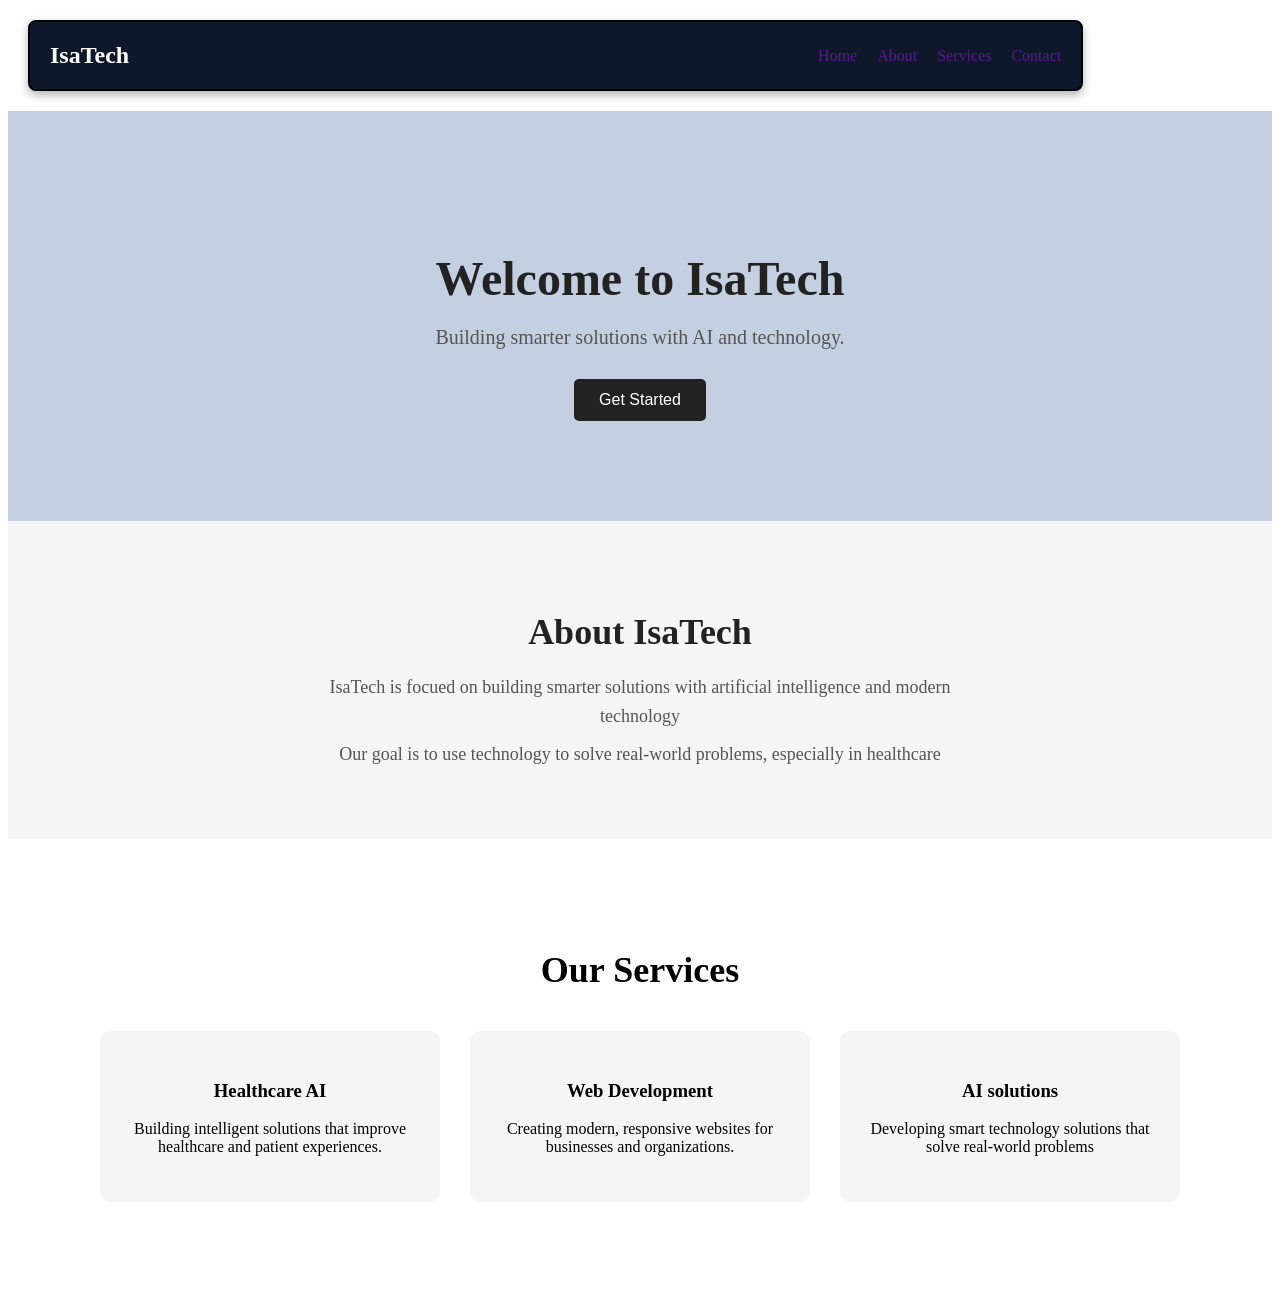
==== AI/real.html @ 7ebcbe1f "Complete IsaTech Website" ====
<!DOCTYPE html>
<html lang="en">
<head>
  <meta charset="UTF-8">
  <meta name="viewport" content="width=device-width, initial-scale=1.0">
  <title>Document</title> <link rel="stylesheet" href="index.css">
</head>
<body>
  <nav class="navbar">
    <div class="logo">IsaTech</div>
    <div class="nav-links">
      <a href="">Home</a>
      <a href="">About</a>
      <a href="">Services</a>
      <a href="">Contact</a>
    </div>
  </nav>
  <section class="hero">
    <h1>Welcome to IsaTech</h1>
    <p>Building smarter solutions with AI and technology.</p>
    <button id="getStartedBtn">Get Started</button>
  </section>
  <section class="About">
   <h2>About IsaTech</h2>
   <p>
    IsaTech is focued on building smarter solutions with artificial intelligence and modern technology
   </p>
   <p>
    Our goal is to use technology to solve real-world problems, especially in healthcare
   </p>
  </section>
  <section class="Services">
  <h2>Our Services</h2>
  <div class="service-container">
  <div class="service-card">
  <h3>Healthcare AI</h3>
  <p>Building intelligent solutions that improve healthcare and patient experiences.</p>
  </div>
  <div class="service-card">
  <h3>Web Development</h3>
  <p>Creating modern, responsive websites for businesses and organizations.</p>
  </div>
  <div class="service-card">
  <h3>AI solutions</h3>
  <p>Developing smart technology solutions that solve real-world problems</p>
  </div>
  </div>
  </section>
  <script src="real.js"></script>
</body>
</html>
---- AI/index.css ----
/* img{
  width: 250px;
  height: 150px;
  border-radius: 20px;
  border: 3px solid black;
}
body{
  background-color: #f1dfdf;
  font-family: Arial, sans-serif;
  margin: 40px;
  line-height: 1.7;
}
h1{
  color: darkblue;
}
h2{
  color: green;
}

p{
  font-size: 18px;
  color: purple;
}
span{
  color: green;
} */



 /* body{
  font-family: Arial, Helvetica, sans-serif;
 }
 .container{
  display: flex;
  align-items: center;
  gap: 40px;
  padding: 30px;
 }
 .right{
max-width:  500px;
 }
 .left img{
  width: 200px;
  border-radius: 20px;

 }
 h1{
  color: blue;
 }
 p{
  font-size: 20px;
 }
  */



  /* .card{
    background-color: lightblue;
    padding: 20px;
    margin: 30px;
    border-radius: 15px;
    box-shadow: 0 8px 20px gray;
    text-align: center;
  } */

  
  /* .container{
    display: flex;
     flex-wrap: wrap;
    gap: 20px;

    margin: 20px auto;
     width: 90%;
    
  }
  .box{
   
     padding: 20px;
     flex: 1;
      background-color: lightblue;
    
  }
.box:nth-child(1){
  flex-grow: 1;
}
  .box:nth-child(2){
    flex-grow: 1;
  }
  
  .box:nth-child(3){
    flex-grow: 1;
  } */

  /* .container{
    display: flex;
    width: 500px;
    border: 2px solid black;
    gap: 10px;
  }
  .box{
    width: 50px;
    height: 100px;
    margin: 5px;
   padding: 10px;
    background-color: blue;
  }
  .container{
    display: flex;
    justify-content: space-evenly;
  } */

  /* .box:nth-child(1){
    flex-shrink: 1;
  }
  .box:nth-child(2){
    flex-shrink: 2;
  }
  .box:nth-child(3){
    flex-shrink: 0;
  } */


/* .container{
  display: flex;
  flex-wrap: wrap;
  height: 500px;
  width: 500px;
  border: 2px solid black;
}
.box{
  width: 200px;
  height: 100px;
  margin: 10px;
  background-color: brown;
  
}
.box:first-child{
  flex-grow: 2;
}
.box:nth-child(2){
  flex-grow: 1;
  background-color: blue;
} */

.navbar{
  width: 80%;
  display: flex;
  justify-content: space-between;
  align-items: center;
  padding: 20px;
  margin: 20px;
  border: 2px solid black;
  border-radius: 8px;
  background-color: #0f172a;
  color: white;
  box-shadow: 0 4px 10px rgba(0, 0, 0, 0.3);

}
.logo{
  font-size: 24px;
  font-weight: bold;
}
.nav-links{
display: flex;
gap: 20px;
color: white;
}
a{
  text-decoration: none;
  transition: color 0.3s ease;
  display: inline-block;
}
.nav-links a:hover{
  color: yellow;
  transform: translateY(-3px);
}
.hero{
  text-align: center;
  padding: 100px 20px;
  background-color: #c4d0e1;
}
.hero h1{
  font-size: 48px;
  margin-bottom: 20px;
  color: #222;
}
.hero p{
  font-size: 20px;
  margin-bottom: 30px;
  color: #555;

}
.hero button{
  padding: 12px 25px;
  font-size: 16px;
  background-color: #222;
  color: white;
  border: none;
  border-radius: 5px;
  cursor: pointer;
}
.hero button:hover{
  background-color: #444;
  transform: translateY(-2px);
}
.About{
  text-align: center;
  padding: 60px 20px;
  background-color: #f5f5f5;
}
.About h2{
  font-size: 36px;
  margin-bottom: 20px;
  color: #222;
}
.About p{
  font-size: 18px;
  color: #555;
  max-width: 700px;
  margin: 10px auto;
  line-height: 1.6;

}
.Services{
  text-align: center;
  padding: 80px 20px;
}
.Services h2{
  font-size: 36px;
  margin-bottom: 40px;
}
.service-container{
  display: flex;
  justify-content: center;
  gap: 30px;
}
.service-card{
  width: 280px;
  padding: 30px;
  background-color: #f5f5f5;
  border-radius: 10px;
  transition: 0.3s ease;
}
.service-card:hover{
  transform: translateY(-10px);
  box-shadow: 0 10px 20px rgba(0, 0, 0, 0.15);
}
@media (max-width:768px){
  .service-container{
    flex-direction: column;
  }
}
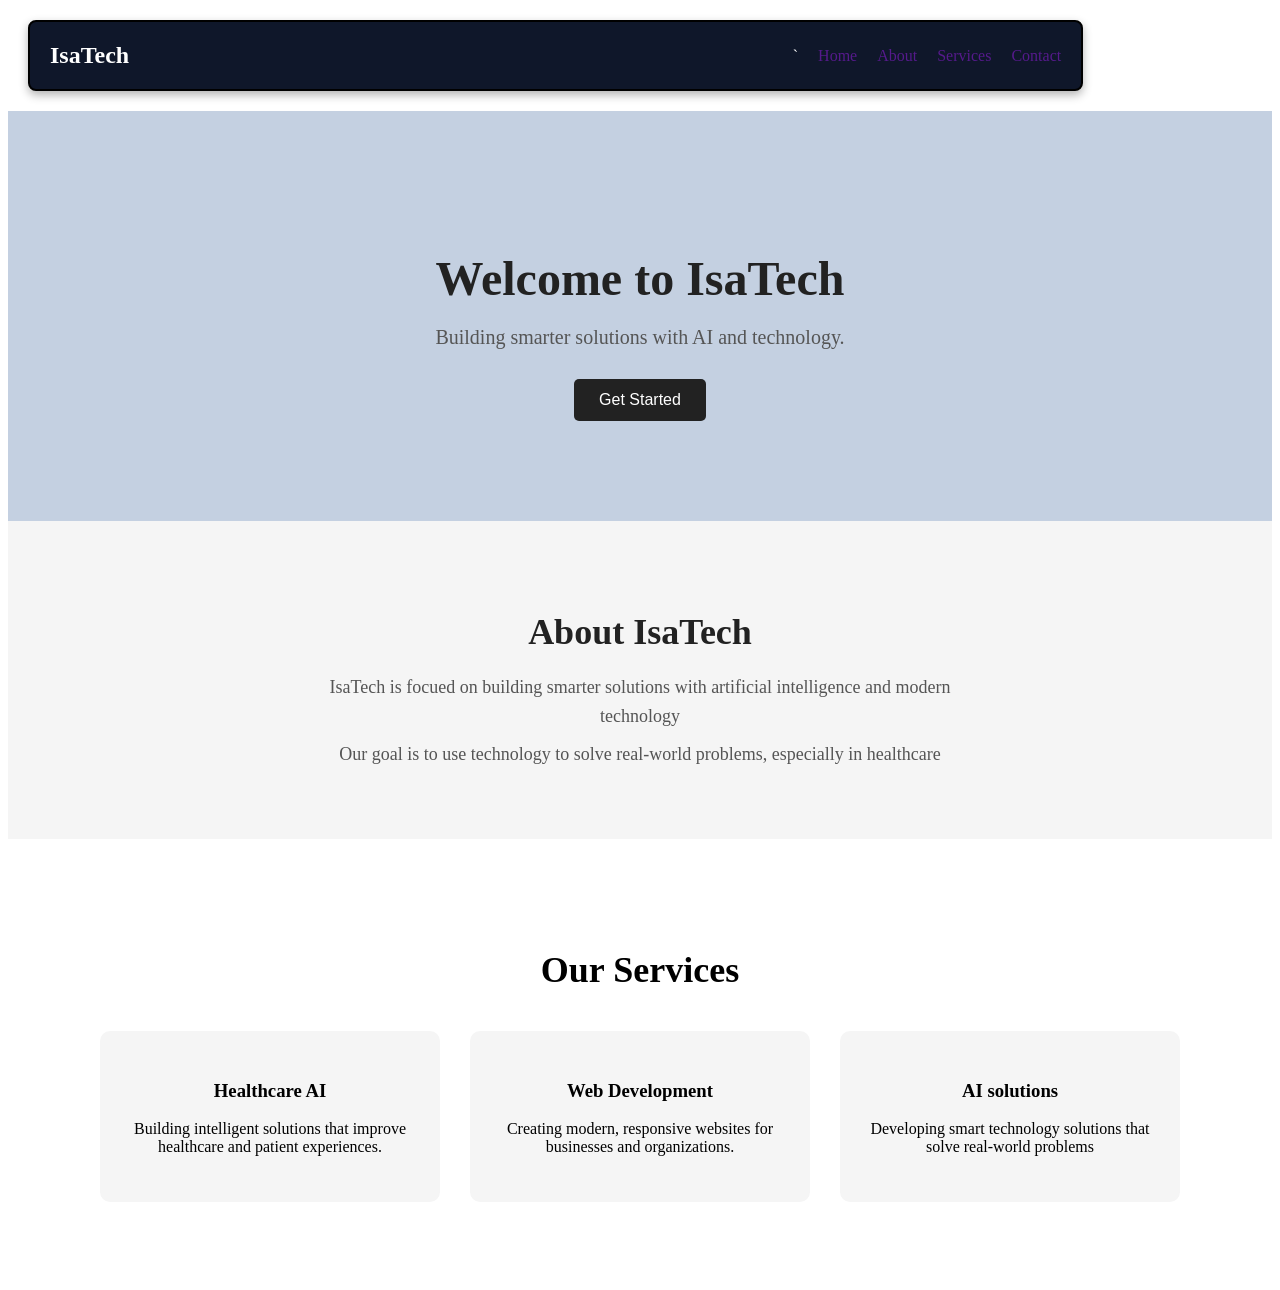
==== commit 7687b4a0: "Update IsaTech website" ====
--- a/AI/real.html
+++ b/AI/real.html
@@ -8,7 +8,7 @@
 <body>
   <nav class="navbar">
     <div class="logo">IsaTech</div>
-    <div class="nav-links">
+    <div class="nav-links">`
       <a href="">Home</a>
       <a href="">About</a>
       <a href="">Services</a>
